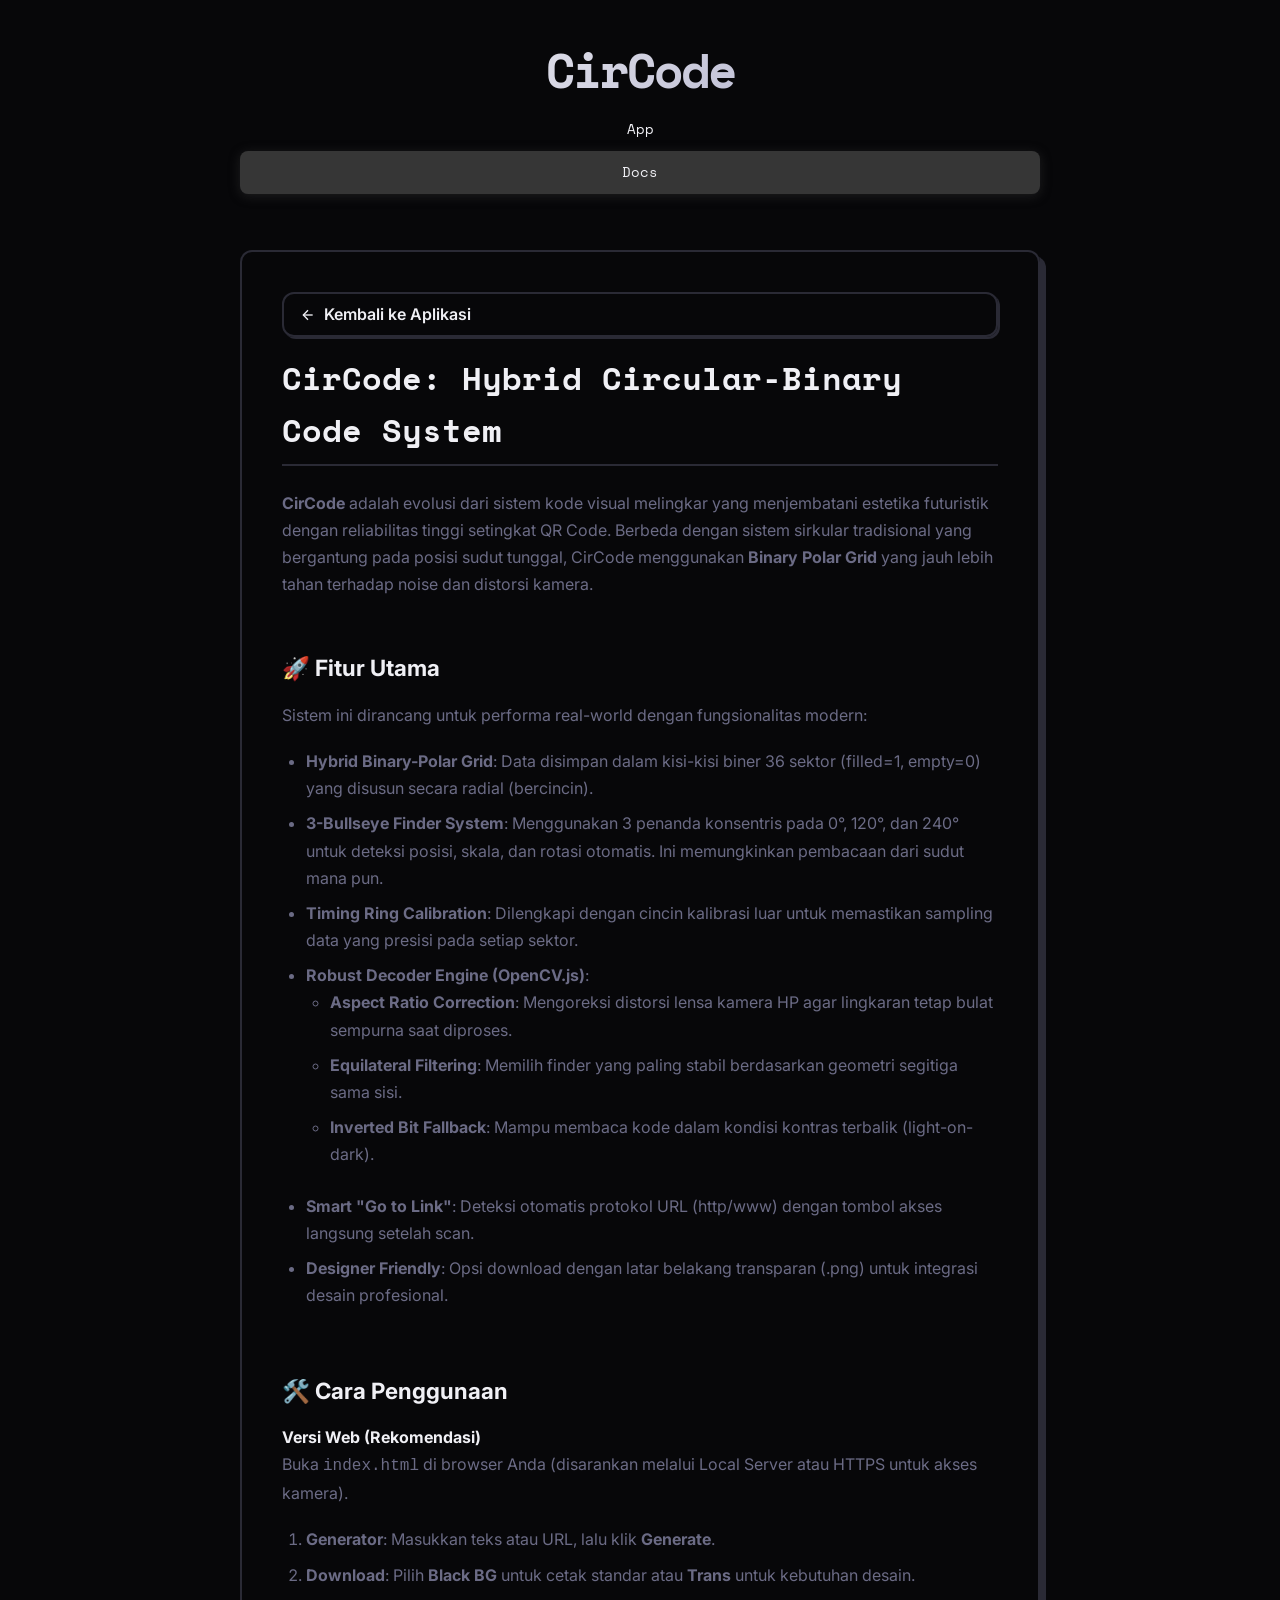
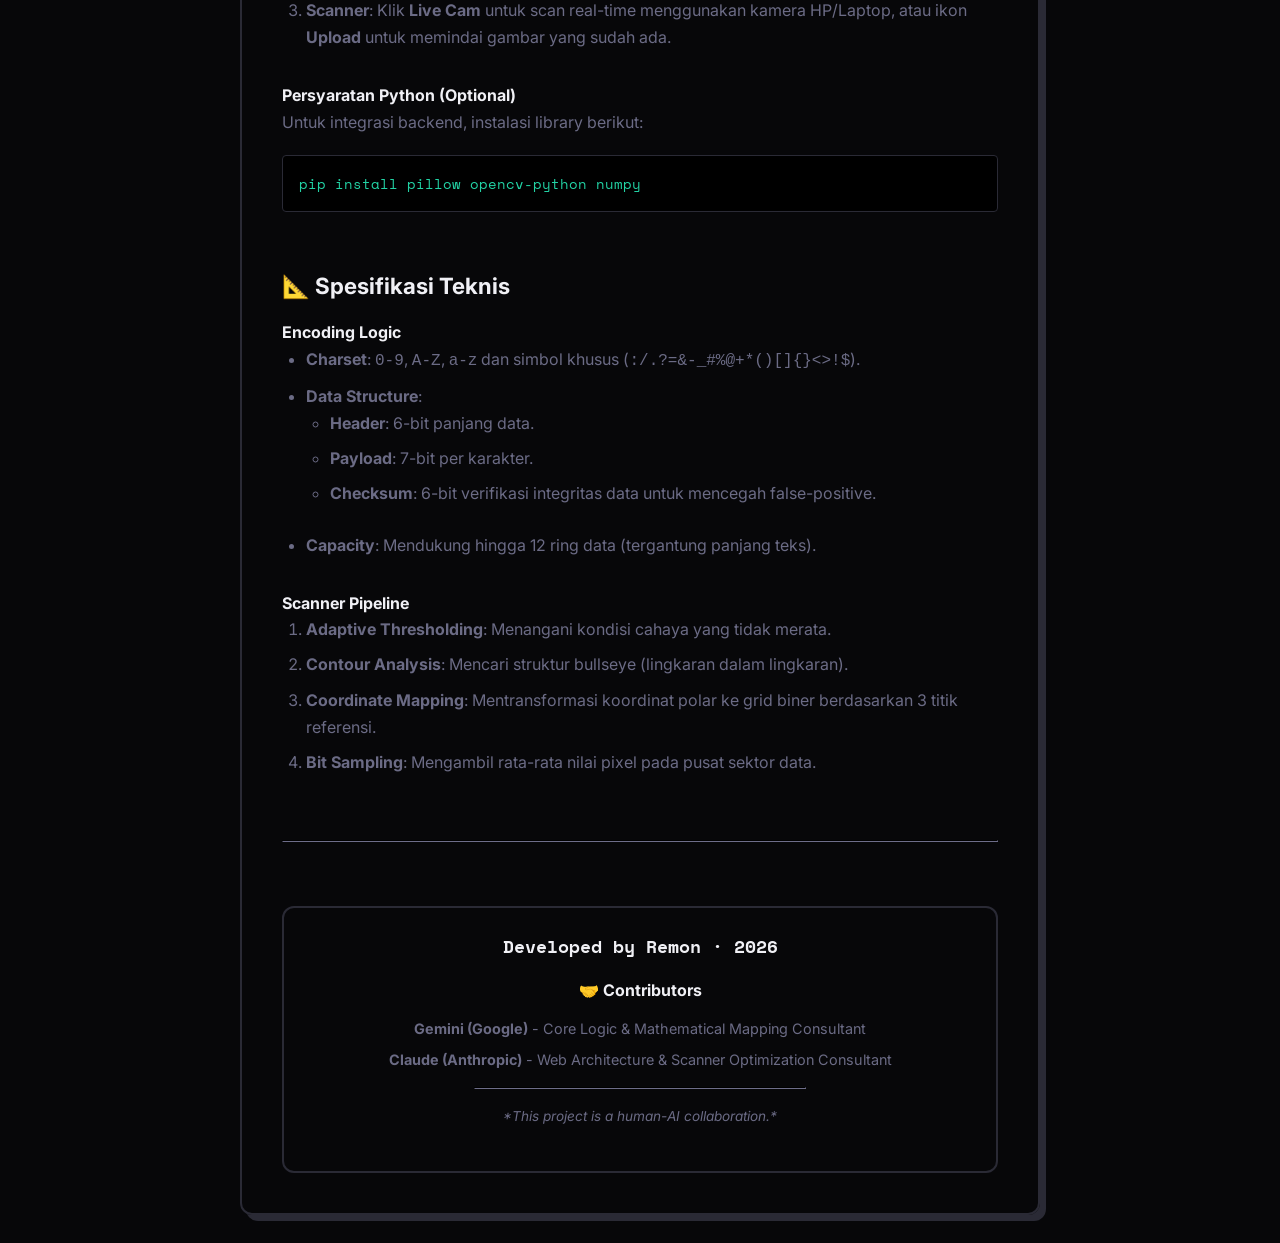
==== docs.html @ c4bb2b39 "fix bug" ====
<!DOCTYPE html>
<html lang="en">

<head>
    <meta charset="UTF-8">
    <meta name="viewport" content="width=device-width, initial-scale=1.0, maximum-scale=1.0, user-scalable=no">
    <title>CirCode - Documentation</title>
    <link
        href="https://fonts.googleapis.com/css2?family=Space+Mono:wght@400;700&family=Inter:wght@400;600;800&display=swap"
        rel="stylesheet">
    <link rel="stylesheet" href="styles.css">
    <style>
        .docs-container {
            max-width: 800px;
            margin: 2rem auto;
            background: var(--bg-card);
            border: 2px solid var(--border);
            border-radius: var(--radius);
            box-shadow: 6px 6px 0px var(--border);
            padding: 2.5rem;
            color: var(--text-primary);
        }

        .docs-container h2 {
            font-size: 2rem;
            margin-bottom: 1.5rem;
            border-bottom: 2px solid var(--border);
            padding-bottom: 0.5rem;
            font-family: 'Space Mono', monospace;
        }

        .docs-container h3 {
            font-size: 1.4rem;
            margin-top: 2rem;
            margin-bottom: 1rem;
            color: var(--primary);
        }

        .docs-container p {
            line-height: 1.7;
            margin-bottom: 1.2rem;
            color: var(--text-muted);
        }

        .docs-container ul {
            margin-bottom: 1.5rem;
            padding-left: 1.5rem;
            color: var(--text-muted);
            line-height: 1.7;
        }

        .docs-container li {
            margin-bottom: 0.5rem;
        }

        .code-block {
            background: #000;
            color: #22d3a5;
            padding: 1rem;
            border-radius: 4px;
            font-family: 'Space Mono', monospace;
            font-size: 0.9rem;
            border: 1px solid var(--border);
            overflow-x: auto;
            margin-bottom: 1.5rem;
        }

        .char-grid {
            display: grid;
            grid-template-columns: repeat(auto-fill, minmax(40px, 1fr));
            gap: 8px;
            margin-bottom: 1.5rem;
        }

        .char-box {
            background: var(--bg-main);
            border: 1px solid var(--border);
            text-align: center;
            padding: 8px 0;
            font-family: 'Space Mono', monospace;
            font-weight: bold;
            border-radius: 4px;
        }

        .back-btn {
            display: inline-flex;
            align-items: center;
            gap: 0.5rem;
            text-decoration: none;
            color: var(--text-primary);
            font-weight: 600;
            margin-bottom: 1rem;
            padding: 0.5rem 1rem;
            border: 2px solid var(--border);
            background: var(--bg-card);
            border-radius: var(--radius);
            box-shadow: 2px 2px 0px var(--border);
            transition: all 0.2s;
        }

        .back-btn:hover {
            transform: translate(-2px, -2px);
            box-shadow: 4px 4px 0px var(--border);
        }
    </style>
</head>

<body>
    <div class="app-wrapper">
        <header class="app-header">
            <div class="logo">
                <div class="logo-mark">
                    <div class="logo-inner"></div>
                </div>
                <h1>CirCode</h1>
            </div>
            <nav class="app-nav">
                <a href="index.html" class="tab-btn" style="text-decoration: none; color: inherit;">App</a>
                <a href="docs.html" class="tab-btn active" style="text-decoration: none; color: inherit;">Docs</a>
            </nav>
        </header>

        <main class="docs-container">
            <a href="index.html" class="back-btn">
                <svg xmlns="http://www.w3.org/2000/svg" width="16" height="16" viewBox="0 0 24 24" fill="none"
                    stroke="currentColor" stroke-width="2">
                    <line x1="19" y1="12" x2="5" y2="12"></line>
                    <polyline points="12 19 5 12 12 5"></polyline>
                </svg>
                Kembali ke Aplikasi
            </a>

            <h2>CirCode: Hybrid Circular-Binary Code System</h2>
            <p><strong>CirCode</strong> adalah evolusi dari sistem kode visual melingkar yang menjembatani estetika
                futuristik dengan reliabilitas tinggi setingkat QR Code. Berbeda dengan sistem sirkular tradisional yang
                bergantung pada posisi sudut tunggal, CirCode menggunakan <strong>Binary Polar Grid</strong> yang jauh
                lebih tahan terhadap noise dan distorsi kamera.</p>

            <h3>🚀 Fitur Utama</h3>
            <p>Sistem ini dirancang untuk performa real-world dengan fungsionalitas modern:</p>
            <ul>
                <li><strong>Hybrid Binary-Polar Grid</strong>: Data disimpan dalam kisi-kisi biner 36 sektor (filled=1,
                    empty=0) yang disusun secara radial (bercincin).</li>
                <li><strong>3-Bullseye Finder System</strong>: Menggunakan 3 penanda konsentris pada 0°, 120°, dan 240°
                    untuk deteksi posisi, skala, dan rotasi otomatis. Ini memungkinkan pembacaan dari sudut mana pun.
                </li>
                <li><strong>Timing Ring Calibration</strong>: Dilengkapi dengan cincin kalibrasi luar untuk memastikan
                    sampling data yang presisi pada setiap sektor.</li>
                <li><strong>Robust Decoder Engine (OpenCV.js)</strong>:
                    <ul>
                        <li><strong>Aspect Ratio Correction</strong>: Mengoreksi distorsi lensa kamera HP agar lingkaran
                            tetap bulat sempurna saat diproses.</li>
                        <li><strong>Equilateral Filtering</strong>: Memilih finder yang paling stabil berdasarkan
                            geometri segitiga sama sisi.</li>
                        <li><strong>Inverted Bit Fallback</strong>: Mampu membaca kode dalam kondisi kontras terbalik
                            (light-on-dark).</li>
                    </ul>
                </li>
                <li><strong>Smart "Go to Link"</strong>: Deteksi otomatis protokol URL (http/www) dengan tombol akses
                    langsung setelah scan.</li>
                <li><strong>Designer Friendly</strong>: Opsi download dengan latar belakang transparan (.png) untuk
                    integrasi desain profesional.</li>
            </ul>

            <h3>🛠️ Cara Penggunaan</h3>
            <h4>Versi Web (Rekomendasi)</h4>
            <p>Buka <code>index.html</code> di browser Anda (disarankan melalui Local Server atau HTTPS untuk akses
                kamera).</p>
            <ol style="margin-bottom: 1.5rem; padding-left: 1.5rem; color: var(--text-muted); line-height: 1.7;">
                <li><strong>Generator</strong>: Masukkan teks atau URL, lalu klik <strong>Generate</strong>.</li>
                <li><strong>Download</strong>: Pilih <strong>Black BG</strong> untuk cetak standar atau
                    <strong>Trans</strong> untuk kebutuhan desain.</li>
                <li><strong>Scanner</strong>: Klik <strong>Live Cam</strong> untuk scan real-time menggunakan kamera
                    HP/Laptop, atau ikon <strong>Upload</strong> untuk memindai gambar yang sudah ada.</li>
            </ol>

            <h4>Persyaratan Python (Optional)</h4>
            <p>Untuk integrasi backend, instalasi library berikut:</p>
            <div class="code-block">pip install pillow opencv-python numpy</div>

            <h3>📐 Spesifikasi Teknis</h3>
            <h4>Encoding Logic</h4>
            <ul>
                <li><strong>Charset</strong>: <code>0-9</code>, <code>A-Z</code>, <code>a-z</code> dan simbol khusus
                    (<code>:/.?=&-_#%@+*()[]{}<>!$</code>).</li>
                <li><strong>Data Structure</strong>:
                    <ul>
                        <li><strong>Header</strong>: 6-bit panjang data.</li>
                        <li><strong>Payload</strong>: 7-bit per karakter.</li>
                        <li><strong>Checksum</strong>: 6-bit verifikasi integritas data untuk mencegah false-positive.
                        </li>
                    </ul>
                </li>
                <li><strong>Capacity</strong>: Mendukung hingga 12 ring data (tergantung panjang teks).</li>
            </ul>

            <h4>Scanner Pipeline</h4>
            <ol style="margin-bottom: 1.5rem; padding-left: 1.5rem; color: var(--text-muted); line-height: 1.7;">
                <li><strong>Adaptive Thresholding</strong>: Menangani kondisi cahaya yang tidak merata.</li>
                <li><strong>Contour Analysis</strong>: Mencari struktur bullseye (lingkaran dalam lingkaran).</li>
                <li><strong>Coordinate Mapping</strong>: Mentransformasi koordinat polar ke grid biner berdasarkan 3
                    titik referensi.</li>
                <li><strong>Bit Sampling</strong>: Mengambil rata-rata nilai pixel pada pusat sektor data.</li>
            </ol>

            <hr style="border-color: var(--border); margin: 2rem 0;">
            <div style="text-align: center; margin-top: 2rem; padding: 1.5rem; background: var(--bg-main); border: 2px solid var(--border); border-radius: var(--radius);">
                <p style="font-family: 'Space Mono', monospace; font-weight: bold; font-size: 1.1rem; color: var(--text-primary); margin-bottom: 1rem;">Developed by Remon · 2026</p>
                
                <h4 style="color: var(--primary); margin-bottom: 0.8rem; font-size: 1rem;">🤝 Contributors</h4>
                <ul style="list-style: none; padding: 0; font-size: 0.9rem; color: var(--text-muted); margin-bottom: 1rem; line-height: 1.6;">
                    <li><strong>Gemini (Google)</strong> - Core Logic & Mathematical Mapping Consultant</li>
                    <li><strong>Claude (Anthropic)</strong> - Web Architecture & Scanner Optimization Consultant</li>
                </ul>
                
                <hr style="border-color: var(--border); margin: 1rem auto; width: 50%;">
                <p style="font-style: italic; font-size: 0.85rem; color: var(--text-muted);">*This project is a human-AI collaboration.*</p>
            </div>
        </main>
    </div>
</body>

</html>
---- styles.css ----
:root {
    --bg: #070709;
    --surface: #111116;
    --surface-2: #1a1a22;
    --border: #2a2a35;
    --border-hover: #4a4a60;
    --text: #f0f0f5;
    --text-muted: #6b6b85;
    --accent: #363636;
    --accent-dim: rgba(124, 111, 247, 0.15);
    --success: #22d3a5;
    --success-dim: rgba(34, 211, 165, 0.12);
    --danger: #ff5566;
    --warn: #f5a623;
    --radius: 12px;
    --radius-sm: 8px;
    --transition: 0.2s cubic-bezier(0.4, 0, 0.2, 1);
}

*,
*::before,
*::after {
    margin: 0;
    padding: 0;
    box-sizing: border-box;
}

html {
    font-size: 16px;
    -webkit-text-size-adjust: 100%;
}

body {
    font-family: 'Inter', -apple-system, BlinkMacSystemFont, sans-serif;
    background: var(--bg);
    color: var(--text);
    min-height: 100dvh;
    display: flex;
    justify-content: center;
    line-height: 1.6;
    overscroll-behavior: none;
}

.app-container {
    width: 100%;
    max-width: 540px;
    padding: 1.5rem 1rem 2rem;
    display: flex;
    flex-direction: column;
    gap: 0;
    min-height: 100dvh;
}

/* ===== HEADER ===== */
header {
    text-align: center;
    padding: 1.5rem 0 1.25rem;
}

.brand {
    display: flex;
    align-items: center;
    justify-content: center;
    gap: 0.5rem;
}

h1 {
    font-family: 'Space Mono', monospace;
    font-size: clamp(2rem, 7vw, 3rem);
    font-weight: 700;
    letter-spacing: -2px;
    background: linear-gradient(135deg, #fff 0%, #a0a0c0 100%);
    -webkit-background-clip: text;
    -webkit-text-fill-color: transparent;
    background-clip: text;
}

.dot {
    -webkit-text-fill-color: var(--accent);
}

.version-badge {
    font-family: 'Space Mono', monospace;
    font-size: 0.65rem;
    font-weight: 700;
    background: var(--accent-dim);
    color: var(--accent);
    border: 1px solid rgba(124, 111, 247, 0.3);
    padding: 0.2rem 0.45rem;
    border-radius: 99px;
    letter-spacing: 0.05em;
    margin-top: 4px;
    align-self: flex-start;
}

.subtitle {
    color: var(--text-muted);
    font-size: 0.78rem;
    text-transform: uppercase;
    letter-spacing: 2.5px;
    margin-top: 0.25rem;
}

/* ===== TABS ===== */
.tabs {
    display: grid;
    grid-template-columns: 1fr 1fr;
    gap: 0.5rem;
    margin-bottom: 1.25rem;
    background: var(--surface);
    border: 1px solid var(--border);
    border-radius: var(--radius);
    padding: 0.3rem;
}

.tab-btn {
    display: flex;
    align-items: center;
    justify-content: center;
    gap: 0.4rem;
    background: transparent;
    border: none;
    color: var(--text-muted);
    font-family: 'Space Mono', monospace;
    font-size: 0.85rem;
    cursor: pointer;
    padding: 0.65rem 1rem;
    border-radius: var(--radius-sm);
    transition: all var(--transition);
    white-space: nowrap;
    -webkit-tap-highlight-color: transparent;
}

.tab-btn svg {
    flex-shrink: 0;
}

.tab-btn:hover {
    color: var(--text);
}

.tab-btn.active {
    background: var(--accent);
    color: #fff;
    box-shadow: 0 2px 12px rgba(58, 58, 58, 0.45);
}

/* ===== TAB CONTENT ===== */
.tab-content {
    display: none;
    flex-direction: column;
    gap: 1rem;
    flex: 1;
}

.tab-content.active {
    display: flex;
}

/* ===== CONTROL PANEL ===== */
.control-panel {
    background: var(--surface);
    border: 1px solid var(--border);
    border-radius: var(--radius);
    padding: 1.1rem;
    display: flex;
    flex-direction: column;
    gap: 0.75rem;
}

.input-group {
    display: flex;
    flex-direction: column;
    gap: 0.4rem;
}

.input-group label {
    font-family: 'Space Mono', monospace;
    font-size: 0.7rem;
    color: var(--text-muted);
    letter-spacing: 1px;
}

.input-row {
    display: flex;
    gap: 0.5rem;
}

input[type="text"] {
    flex: 1;
    min-width: 0;
    background: var(--bg);
    border: 1px solid var(--border);
    color: var(--text);
    padding: 0.7rem 0.9rem;
    font-family: 'Space Mono', monospace;
    font-size: 0.95rem;
    border-radius: var(--radius-sm);
    outline: none;
    transition: border-color var(--transition);
    -webkit-appearance: none;
}

input[type="text"]:focus {
    border-color: var(--accent);
}

button {
    font-family: 'Space Mono', monospace;
    font-weight: 700;
    cursor: pointer;
    border-radius: var(--radius-sm);
    transition: all var(--transition);
    border: none;
    white-space: nowrap;
    -webkit-tap-highlight-color: transparent;
    display: inline-flex;
    align-items: center;
    justify-content: center;
    gap: 0.4rem;
    font-size: 0.85rem;
    padding: 0.7rem 1.1rem;
}

.primary-btn {
    background: var(--accent);
    color: #fff;
    box-shadow: 0 2px 10px rgba(58, 58, 58, 0.45);
}

.primary-btn:hover:not(:disabled) {
    background: #919191;
    box-shadow: 0 4px 16px rgba(145, 145, 145, 0.45);
    transform: translateY(-1px);
}

.primary-btn:active:not(:disabled) {
    transform: translateY(0);
}

.primary-btn:disabled {
    background: var(--border);
    color: var(--text-muted);
    cursor: not-allowed;
    box-shadow: none;
}

.secondary-btn {
    background: var(--surface-2);
    color: var(--text);
    border: 1px solid var(--border);
}

.secondary-btn:hover:not(:disabled) {
    border-color: var(--border-hover);
    background: var(--border);
}

.secondary-btn:disabled {
    color: var(--text-muted);
    cursor: not-allowed;
}

.full-width {
    width: 100%;
}

.download-row {
    display: flex;
    gap: 0.75rem;
    width: 100%;
}

.flex-1 {
    flex: 1;
}

/* ===== CHAR COUNT ===== */
.char-count-row {
    text-align: center;
}

.char-count {
    font-family: 'Space Mono', monospace;
    font-size: 0.7rem;
    color: var(--text-muted);
}

/* ===== CANVAS ===== */
.canvas-container {
    background: #000;
    border: 1px solid var(--border);
    border-radius: var(--radius);
    overflow: hidden;
    aspect-ratio: 1/1;
    display: flex;
    align-items: center;
    justify-content: center;
}

canvas#barcodeCanvas {
    width: 100%;
    height: 100%;
    display: block;
}

/* Segmented Control - Premium Toggle */
.segmented-control {
    position: relative;
    background: #000;
    border: 2px solid var(--border);
    padding: 4px;
    margin-top: 1rem;
    box-shadow: 4px 4px 0px var(--border);
}

.segmented-control-input {
    display: none;
}

.segmented-control-label {
    display: flex;
    position: relative;
    cursor: pointer;
    align-items: center;
    justify-content: space-between;
    padding: 0;
    height: 38px;
    z-index: 1;
}

.label-text {
    flex: 1;
    text-align: center;
    font-weight: 700;
    font-size: 0.85rem;
    color: var(--text-muted);
    z-index: 2;
    transition: color 0.3s ease;
    user-select: none;
    letter-spacing: -0.02em;
}

.glider {
    position: absolute;
    top: 0;
    left: 0;
    width: 50%;
    height: 100%;
    background: var(--bg-card);
    border: 2px solid var(--border);
    transition: transform 0.3s cubic-bezier(0.25, 1, 0.5, 1);
    z-index: 1;
}

.segmented-control-input:checked + .segmented-control-label .glider {
    transform: translateX(100%);
}

.segmented-control-input:not(:checked) + .segmented-control-label .off-text {
    color: var(--text-primary);
}

.segmented-control-input:checked + .segmented-control-label .on-text {
    color: var(--text-primary);
}

/* ===== SCANNER CONTROLS ===== */
.scanner-controls {
    gap: 0.75rem;
}

.status-row {
    display: flex;
    align-items: center;
    gap: 0.5rem;
}

.status-dot {
    width: 8px;
    height: 8px;
    border-radius: 50%;
    background: var(--text-muted);
    transition: all var(--transition);
    flex-shrink: 0;
}

.status-dot.ready {
    background: var(--success);
    box-shadow: 0 0 6px var(--success);
}

.status-dot.active {
    background: var(--success);
    box-shadow: 0 0 8px var(--success);
    animation: pulse-dot 1.5s infinite;
}

.status-dot.error {
    background: var(--danger);
}

@keyframes pulse-dot {

    0%,
    100% {
        opacity: 1;
        transform: scale(1);
    }

    50% {
        opacity: 0.5;
        transform: scale(0.8);
    }
}

.status-text {
    font-family: 'Space Mono', monospace;
    font-size: 0.78rem;
    color: var(--text-muted);
}

.btn-row {
    display: flex;
    gap: 0.5rem;
    flex-wrap: wrap;
}

.btn-row .primary-btn {
    flex: 1;
}

.upload-label {
    display: inline-flex;
    align-items: center;
    justify-content: center;
    gap: 0.4rem;
    cursor: pointer;
    font-size: 0.85rem;
    padding: 0.7rem 1rem;
}

/* ===== SCANNER VIEW ===== */
.scanner-container {
    position: relative;
    width: 100%;
    aspect-ratio: 1/1;
    background: #000;
    border: 1px solid var(--border);
    border-radius: var(--radius);
    overflow: hidden;
}

#videoElement {
    position: absolute;
    width: 100%;
    height: 100%;
    object-fit: cover;
    display: none;
}

#scannerOverlay {
    position: absolute;
    top: 0;
    left: 0;
    width: 100%;
    height: 100%;
    z-index: 10;
}

.scanner-frame {
    position: absolute;
    top: 10%;
    left: 10%;
    width: 80%;
    height: 80%;
    z-index: 20;
    pointer-events: none;
    display: none;
}

.scanner-frame.active {
    display: block;
}

.corner {
    position: absolute;
    width: 24px;
    height: 24px;
    border-color: var(--accent);
    border-style: solid;
}

.corner.tl {
    top: 0;
    left: 0;
    border-width: 3px 0 0 3px;
    border-radius: 4px 0 0 0;
}

.corner.tr {
    top: 0;
    right: 0;
    border-width: 3px 3px 0 0;
    border-radius: 0 4px 0 0;
}

.corner.bl {
    bottom: 0;
    left: 0;
    border-width: 0 0 3px 3px;
    border-radius: 0 0 0 4px;
}

.corner.br {
    bottom: 0;
    right: 0;
    border-width: 0 3px 3px 0;
    border-radius: 0 0 4px 0;
}

.scan-line {
    position: absolute;
    left: 0;
    right: 0;
    height: 2px;
    background: linear-gradient(90deg, transparent, var(--accent), transparent);
    box-shadow: 0 0 6px var(--accent);
    animation: scan-sweep 2s ease-in-out infinite;
    display: none;
}

.scanner-frame.active .scan-line {
    display: block;
}

@keyframes scan-sweep {
    0% {
        top: 0;
        opacity: 1;
    }

    90% {
        top: calc(100% - 2px);
        opacity: 1;
    }

    100% {
        top: calc(100% - 2px);
        opacity: 0;
    }
}

.scanner-placeholder {
    position: absolute;
    inset: 0;
    display: flex;
    flex-direction: column;
    align-items: center;
    justify-content: center;
    gap: 0.75rem;
    color: var(--text-muted);
    z-index: 5;
}

.scanner-placeholder p {
    font-size: 0.8rem;
    text-align: center;
    padding: 0 2rem;
}

/* ===== RESULT PANEL ===== */
.result-panel {
    background: var(--surface);
    border: 1px solid var(--border);
    border-radius: var(--radius);
    padding: 1.1rem;
    display: flex;
    flex-direction: column;
    gap: 0.5rem;
}

.result-header {
    display: flex;
    align-items: center;
    justify-content: space-between;
}

.result-header h3 {
    font-family: 'Space Mono', monospace;
    font-size: 0.7rem;
    color: var(--text-muted);
    letter-spacing: 1.5px;
}

.scan-confidence {
    font-family: 'Space Mono', monospace;
    font-size: 0.65rem;
    color: var(--success);
}

.result-text {
    font-family: 'Space Mono', monospace;
    font-size: clamp(1.1rem, 4vw, 1.6rem);
    color: var(--success);
    word-break: break-all;
    line-height: 1.4;
    min-height: 1.5em;
    transition: color var(--transition);
}

.result-text.waiting {
    color: var(--text-muted);
}

.scan-info {
    font-family: 'Space Mono', monospace;
    font-size: 0.7rem;
    color: var(--text-muted);
}

.goto-link-btn {
    display: inline-flex;
    align-items: center;
    justify-content: center;
    gap: 0.5rem;
    padding: 0.75rem 1rem;
    background: var(--success-dim);
    color: var(--success);
    border: 1px solid rgba(34, 211, 165, 0.3);
    border-radius: var(--radius-sm);
    font-family: 'Space Mono', monospace;
    font-size: 0.85rem;
    font-weight: 700;
    text-decoration: none;
    transition: all var(--transition);
    margin-top: 0.25rem;
    -webkit-tap-highlight-color: transparent;
}

.goto-link-btn:hover {
    background: rgba(34, 211, 165, 0.2);
    box-shadow: 0 2px 12px rgba(34, 211, 165, 0.2);
    transform: translateY(-1px);
}

/* ===== FOOTER ===== */
footer {
    margin-top: auto;
    padding-top: 1.5rem;
    text-align: center;
    color: var(--text-muted);
    font-size: 0.75rem;
}

footer a {
    color: var(--accent);
    text-decoration: none;
    transition: color var(--transition);
}

footer a:hover {
    color: var(--text);
    text-decoration: underline;
}

/* ===== DESKTOP ===== */
@media (min-width: 768px) {
    .app-container {
        max-width: 900px;
        padding: 2rem;
    }

    header {
        padding: 2rem 0 1.5rem;
    }

    main {
        display: grid;
        grid-template-rows: auto 1fr;
    }

    .tabs {
        grid-column: 1 / -1;
        max-width: 300px;
        margin: 0 auto 1.5rem;
    }

    /* Side-by-side layout on desktop */
    .tab-content.active.desktop-grid {
        display: grid;
        grid-template-columns: 1fr 1fr;
        gap: 1.25rem;
        align-items: start;
    }

    #generator.active {
        display: grid;
        grid-template-columns: auto 1fr;
        grid-template-rows: auto auto;
        gap: 1.25rem;
        align-items: start;
    }

    #generator .control-panel {
        grid-column: 1 / -1;
    }

    #generator .canvas-container {
        width: 380px;
        max-width: 380px;
        align-self: start;
    }

    #generator .char-count-row {
        display: flex;
        align-items: center;
        text-align: left;
        padding-left: 0.25rem;
    }

    #scanner.active {
        display: grid;
        grid-template-columns: 1fr 1fr;
        grid-template-rows: auto 1fr;
        gap: 1.25rem;
        align-items: start;
    }

    #scanner .scanner-controls {
        grid-column: 1 / -1;
    }

    .scanner-container {
        width: 100%;
        max-width: 400px;
    }

    .result-panel {
        align-self: stretch;
    }

    .result-text {
        font-size: 1.5rem;
    }
}
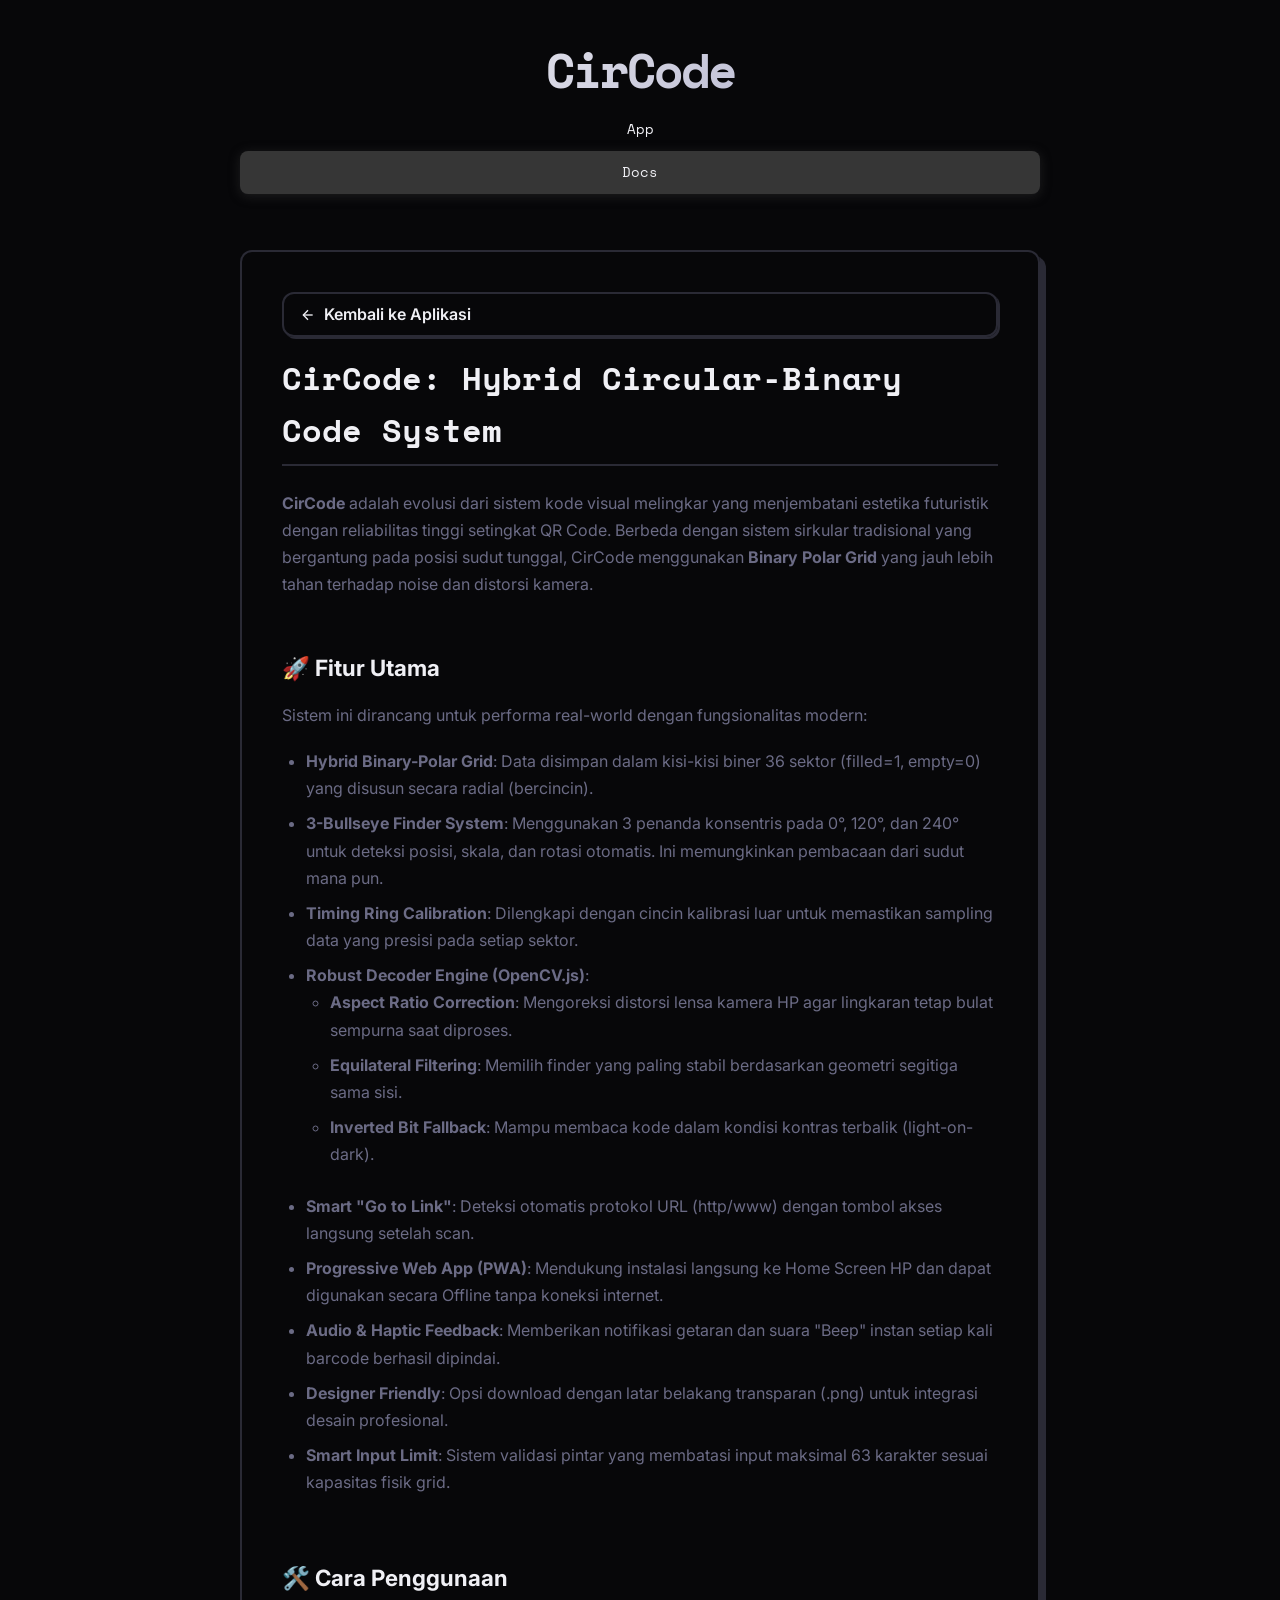
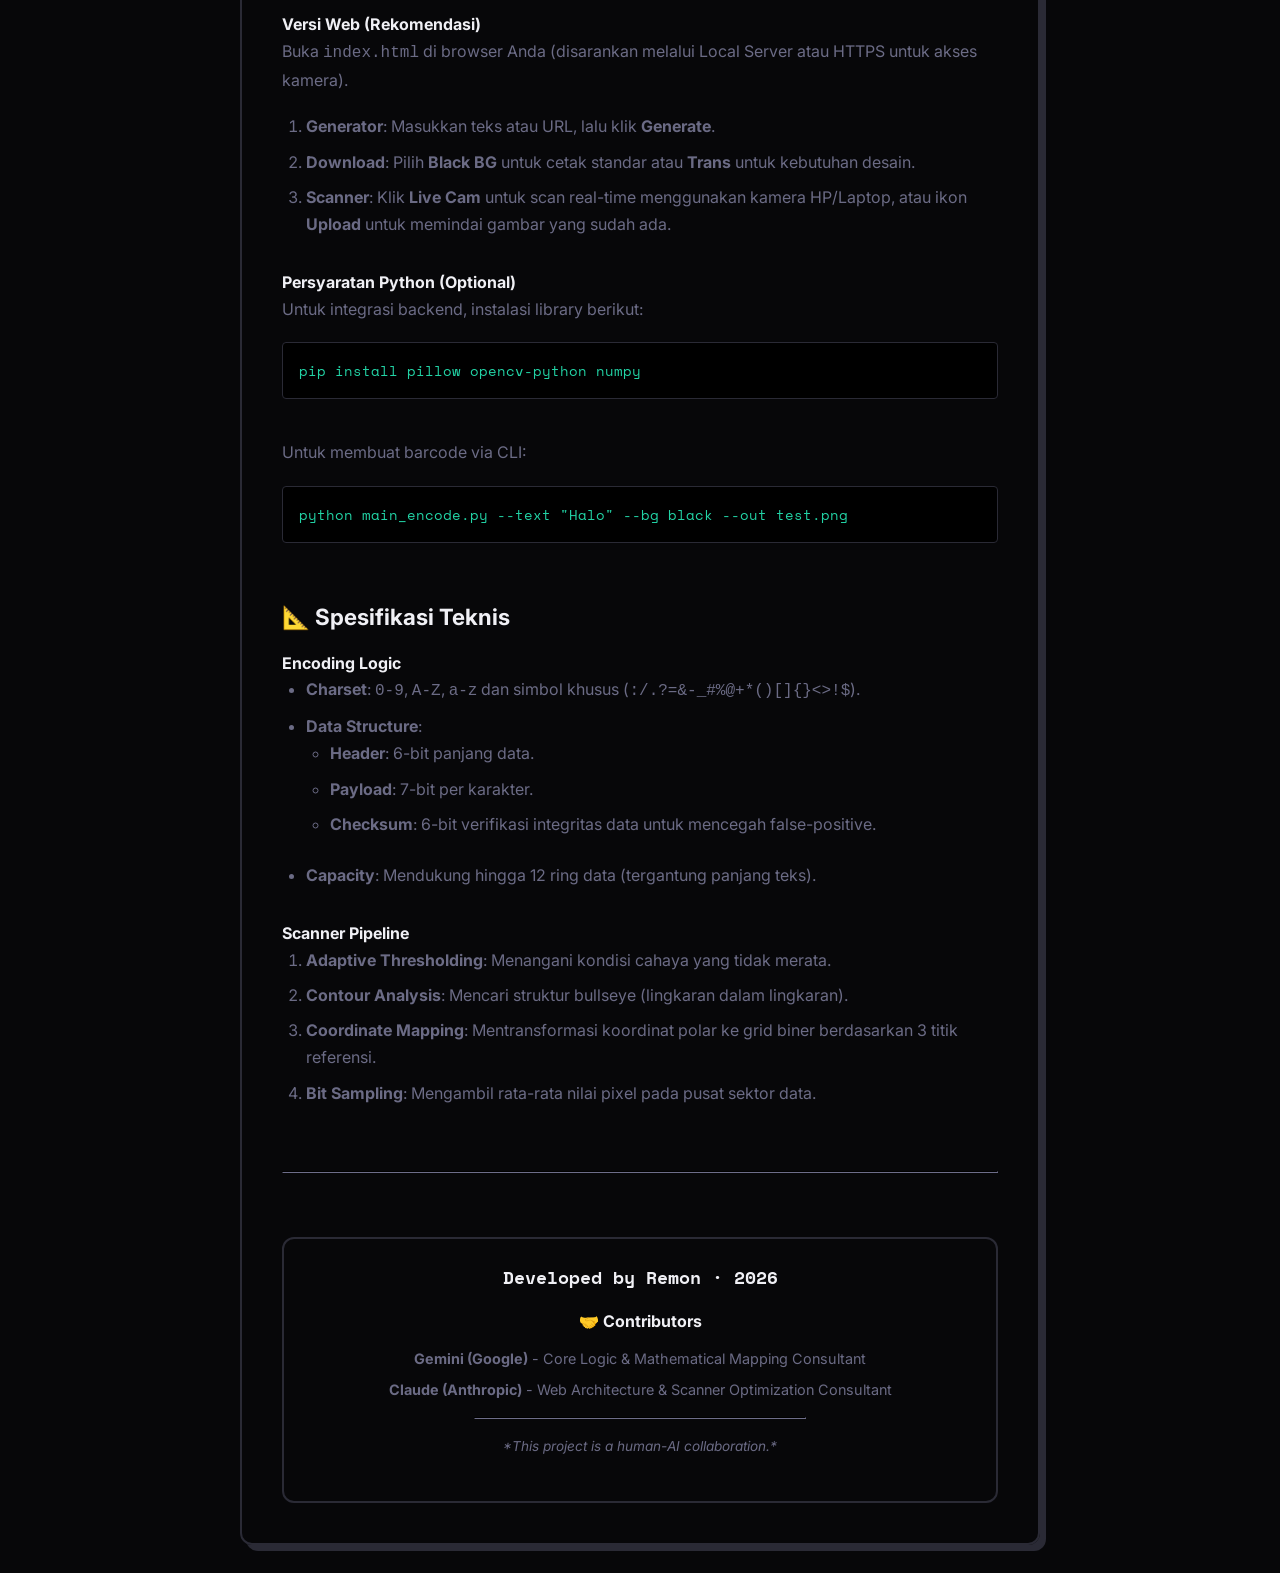
==== commit 2238bea2: "Update docs with new features" ====
--- a/docs.html
+++ b/docs.html
@@ -4,7 +4,30 @@
 <head>
     <meta charset="UTF-8">
     <meta name="viewport" content="width=device-width, initial-scale=1.0, maximum-scale=1.0, user-scalable=no">
+    
+    <!-- Primary Meta Tags -->
     <title>CirCode - Documentation</title>
+    <meta name="title" content="CirCode - Documentation">
+    <meta name="description" content="Technical documentation and specifications for CirCode, the futuristic hybrid circular barcode system.">
+    <meta name="keywords" content="CirCode docs, circular QR code API, OpenCV barcode documentation, remon, polar grid specs">
+    <meta name="author" content="Remon">
+    <meta name="theme-color" content="#000000">
+
+    <!-- Open Graph / Facebook -->
+    <meta property="og:type" content="article">
+    <meta property="og:url" content="https://github.com/mon2708/circode">
+    <meta property="og:title" content="CirCode - Documentation">
+    <meta property="og:description" content="Technical documentation and specifications for CirCode, the futuristic hybrid circular barcode system.">
+    
+    <!-- Twitter -->
+    <meta property="twitter:card" content="summary_large_image">
+    <meta property="twitter:url" content="https://github.com/mon2708/circode">
+    <meta property="twitter:title" content="CirCode - Documentation">
+    <meta property="twitter:description" content="Technical documentation and specifications for CirCode, the futuristic hybrid circular barcode system.">
+
+    <!-- Favicon -->
+    <link rel="icon" type="image/svg+xml" href="data:image/svg+xml,<svg xmlns='http://www.w3.org/2000/svg' viewBox='0 0 24 24'><circle cx='12' cy='12' r='10' fill='none' stroke='%2322d3a5' stroke-width='3'/><circle cx='12' cy='12' r='4' fill='%2322d3a5'/></svg>">
+    <link rel="apple-touch-icon" href="data:image/svg+xml,<svg xmlns='http://www.w3.org/2000/svg' viewBox='0 0 24 24'><circle cx='12' cy='12' r='10' fill='none' stroke='%2322d3a5' stroke-width='3'/><circle cx='12' cy='12' r='4' fill='%2322d3a5'/></svg>">
     <link
         href="https://fonts.googleapis.com/css2?family=Space+Mono:wght@400;700&family=Inter:wght@400;600;800&display=swap"
         rel="stylesheet">
@@ -158,8 +181,11 @@
                 </li>
                 <li><strong>Smart "Go to Link"</strong>: Deteksi otomatis protokol URL (http/www) dengan tombol akses
                     langsung setelah scan.</li>
+                <li><strong>Progressive Web App (PWA)</strong>: Mendukung instalasi langsung ke Home Screen HP dan dapat digunakan secara Offline tanpa koneksi internet.</li>
+                <li><strong>Audio & Haptic Feedback</strong>: Memberikan notifikasi getaran dan suara "Beep" instan setiap kali barcode berhasil dipindai.</li>
                 <li><strong>Designer Friendly</strong>: Opsi download dengan latar belakang transparan (.png) untuk
                     integrasi desain profesional.</li>
+                <li><strong>Smart Input Limit</strong>: Sistem validasi pintar yang membatasi input maksimal 63 karakter sesuai kapasitas fisik grid.</li>
             </ul>
 
             <h3>🛠️ Cara Penggunaan</h3>
@@ -177,6 +203,8 @@
             <h4>Persyaratan Python (Optional)</h4>
             <p>Untuk integrasi backend, instalasi library berikut:</p>
             <div class="code-block">pip install pillow opencv-python numpy</div>
+            <p style="margin-top: 1rem;">Untuk membuat barcode via CLI:</p>
+            <div class="code-block">python main_encode.py --text "Halo" --bg black --out test.png</div>
 
             <h3>📐 Spesifikasi Teknis</h3>
             <h4>Encoding Logic</h4>
--- a/styles.css
+++ b/styles.css
@@ -76,7 +76,7 @@
 }
 
 .dot {
-    -webkit-text-fill-color: var(--accent);
+    -webkit-text-fill-color: #22d3a5
 }
 
 .version-badge {
@@ -145,7 +145,6 @@
     box-shadow: 0 2px 12px rgba(58, 58, 58, 0.45);
 }
 
-/* ===== TAB CONTENT ===== */
 .tab-content {
     display: none;
     flex-direction: column;
@@ -353,15 +352,15 @@
     z-index: 1;
 }
 
-.segmented-control-input:checked + .segmented-control-label .glider {
+.segmented-control-input:checked+.segmented-control-label .glider {
     transform: translateX(100%);
 }
 
-.segmented-control-input:not(:checked) + .segmented-control-label .off-text {
+.segmented-control-input:not(:checked)+.segmented-control-label .off-text {
     color: var(--text-primary);
 }
 
-.segmented-control-input:checked + .segmented-control-label .on-text {
+.segmented-control-input:checked+.segmented-control-label .on-text {
     color: var(--text-primary);
 }
 
